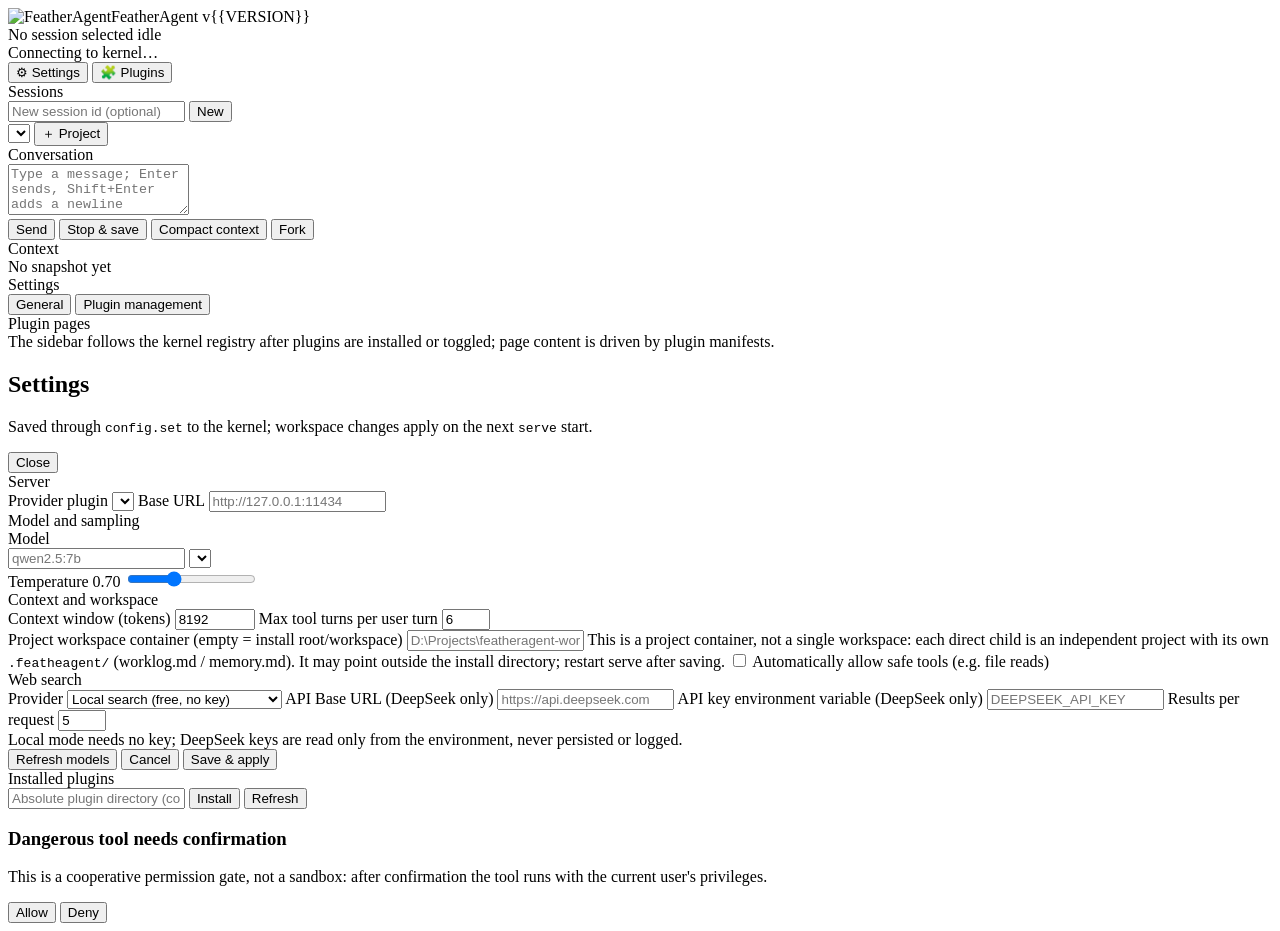
==== web/index.html @ 4db9a9fc "docs+ui: English primary docs, bilingual TUI/WebUI (--lang zh-CN)" ====
<!doctype html>
<html lang="en">
<head>
  <meta charset="utf-8">
  <meta name="viewport" content="width=device-width, initial-scale=1">
  <title>FeatherAgent</title>
  <link rel="icon" type="image/x-icon" href="/favicon.ico">
  <link rel="apple-touch-icon" href="/logo-tile.png">
  <link rel="stylesheet" href="/style.css">
  <script src="/app.js" defer></script>
</head>
<body>
  <header>
    <div class="brand"><img class="brand-logo" src="/logo.png" alt="FeatherAgent">FeatherAgent <span class="ver">v{{VERSION}}</span></div>
    <div class="meta">
      <span id="session-label">No session selected</span>
      <span class="dot" id="state-dot"></span><span id="state-label">idle</span>
    </div>
    <div class="meta" id="conn">Connecting to kernel…</div>
    <button id="btn-settings" class="settings-btn" title="Server, model and sampling settings">⚙ Settings</button>
    <button id="btn-plugins" class="ghost top-plugins" title="Plugin management and plugin pages">🧩 Plugins</button>
  </header>

  <main>
    <aside class="sessions">
      <div class="panel-title">Sessions</div>
      <div class="new-row">
        <input id="new-id" placeholder="New session id (optional)">
        <button id="btn-new">New</button>
      </div>
      <div class="new-row">
        <select id="new-workspace" title="Project workspace for the session"></select>
        <button id="btn-new-workspace" class="ghost" title="Create a project under workspace_root">＋ Project</button>
      </div>
      <div id="session-list" class="list"></div>
    </aside>

    <section class="chat">
      <div class="panel-title">Conversation</div>
      <div id="messages" class="messages"></div>
      <div class="composer">
        <textarea id="input" rows="3" placeholder="Type a message; Enter sends, Shift+Enter adds a newline"></textarea>
        <div class="actions">
          <button id="btn-send" class="primary">Send</button>
          <button id="btn-stop" class="danger">Stop &amp; save</button>
          <button id="btn-compact">Compact context</button>
          <button id="btn-fork">Fork</button>
          <span id="hint" class="hint"></span>
        </div>
      </div>
    </section>

    <aside class="context">
      <div class="panel-title">Context</div>
      <div id="ctx" class="ctx">No snapshot yet</div>
    </aside>
  </main>

  <div id="settings-page" class="settings-page hidden">
    <div class="settings-shell">
      <aside class="settings-nav">
        <div class="nav-title">Settings</div>
        <button class="nav-item active" data-view="general">General</button>
        <button class="nav-item" data-view="plugins">Plugin management</button>
        <div class="nav-subtitle">Plugin pages</div>
        <div id="plugin-nav" class="plugin-nav"></div>
        <div class="nav-foot">The sidebar follows the kernel registry after plugins are installed or toggled; page content is driven by plugin manifests.</div>
      </aside>

      <div class="settings-card">
        <div class="settings-head">
          <div>
            <h2 id="settings-title">Settings</h2>
            <p id="settings-subtitle" class="warn">Saved through <code>config.set</code> to the kernel; workspace changes apply on the next <code>serve</code> start.</p>
          </div>
          <button id="btn-settings-close" class="ghost">Close</button>
        </div>

        <div id="view-general" class="settings-view">
          <div class="settings-section">
            <div class="section-title">Server</div>
            <div class="settings-grid">
              <label>Provider plugin
                <select id="cfg-provider"></select>
              </label>
              <label>Base URL
                <input id="cfg-base-url" placeholder="http://127.0.0.1:11434" autocomplete="off">
              </label>
            </div>
          </div>

          <div class="settings-section">
            <div class="section-title">Model and sampling</div>
            <div class="settings-grid">
              <label>Model
                <div class="model-row">
                  <input id="cfg-model" placeholder="qwen2.5:7b" autocomplete="off">
                  <select id="cfg-model-select" title="Discovered models"></select>
                </div>
                <span id="cfg-models-hint" class="form-hint"></span>
              </label>
              <label>Temperature <span id="cfg-temperature-val" class="value">0.70</span>
                <input id="cfg-temperature" type="range" min="0" max="2" step="0.05" value="0.7">
              </label>
            </div>
          </div>

          <div class="settings-section">
            <div class="section-title">Context and workspace</div>
            <div class="settings-grid">
              <label>Context window (tokens)
                <input id="cfg-context-window" type="number" min="512" max="131072" step="256" value="8192">
              </label>
              <label>Max tool turns per user turn
                <input id="cfg-max-turns" type="number" min="1" max="32" step="1" value="6">
              </label>
            </div>
            <label class="stack-row">Project workspace container (empty = install root/workspace)
              <input id="cfg-workspace-root" placeholder="D:\Projects\featheragent-workspaces or /home/me/work" autocomplete="off">
              <span class="form-hint">This is a project container, not a single workspace: each direct child is an independent project with its own <code>.featheagent/</code> (worklog.md / memory.md). It may point outside the install directory; restart serve after saving.</span>
            </label>
            <label class="check-row">
              <input id="cfg-auto-allow-safe" type="checkbox"> Automatically allow safe tools (e.g. file reads)
            </label>
          </div>

          <div class="settings-section">
            <div class="section-title">Web search</div>
            <div class="settings-grid">
              <label>Provider
                <select id="cfg-search-provider">
                  <option value="local">Local search (free, no key)</option>
                  <option value="deepseek">DeepSeek Search API (optional)</option>
                  <option value="none">Off</option>
                </select>
              </label>
              <label>API Base URL (DeepSeek only)
                <input id="cfg-search-base-url" placeholder="https://api.deepseek.com" autocomplete="off">
              </label>
              <label>API key environment variable (DeepSeek only)
                <input id="cfg-search-key-env" placeholder="DEEPSEEK_API_KEY" autocomplete="off">
              </label>
              <label>Results per request
                <input id="cfg-search-count" type="number" min="1" max="20" step="1" value="5">
              </label>
            </div>
            <span id="search-status" class="form-hint">Local mode needs no key; DeepSeek keys are read only from the environment, never persisted or logged.</span>
          </div>

          <div class="settings-actions">
            <span id="settings-status" class="hint"></span>
            <button id="btn-settings-refresh">Refresh models</button>
            <button id="btn-settings-cancel" class="ghost">Cancel</button>
            <button id="btn-settings-save" class="primary">Save &amp; apply</button>
          </div>
        </div>

        <div id="view-plugins" class="settings-view hidden">
          <div class="settings-section">
            <div class="section-title">Installed plugins</div>
            <div class="plugin-tools">
              <input id="plugin-install-path" placeholder="Absolute plugin directory (contains plugin.json)" autocomplete="off">
              <button id="btn-plugin-install">Install</button>
              <button id="btn-plugin-refresh">Refresh</button>
            </div>
            <div id="plugin-list" class="plugin-list"></div>
            <div id="plugin-status" class="form-hint"></div>
          </div>
        </div>

        <div id="view-plugin" class="settings-view hidden">
          <div id="plugin-detail" class="plugin-detail"></div>
        </div>
      </div>
    </div>
  </div>

  <div id="modal" class="modal hidden">
    <div class="modal-box">
      <h3>Dangerous tool needs confirmation</h3>
      <p id="modal-tool"></p>
      <p class="warn">This is a cooperative permission gate, not a sandbox: after confirmation the tool runs with the current user's privileges.</p>
      <div class="actions">
        <button id="btn-allow" class="danger">Allow</button>
        <button id="btn-deny">Deny</button>
      </div>
    </div>
  </div>
</body>
</html>
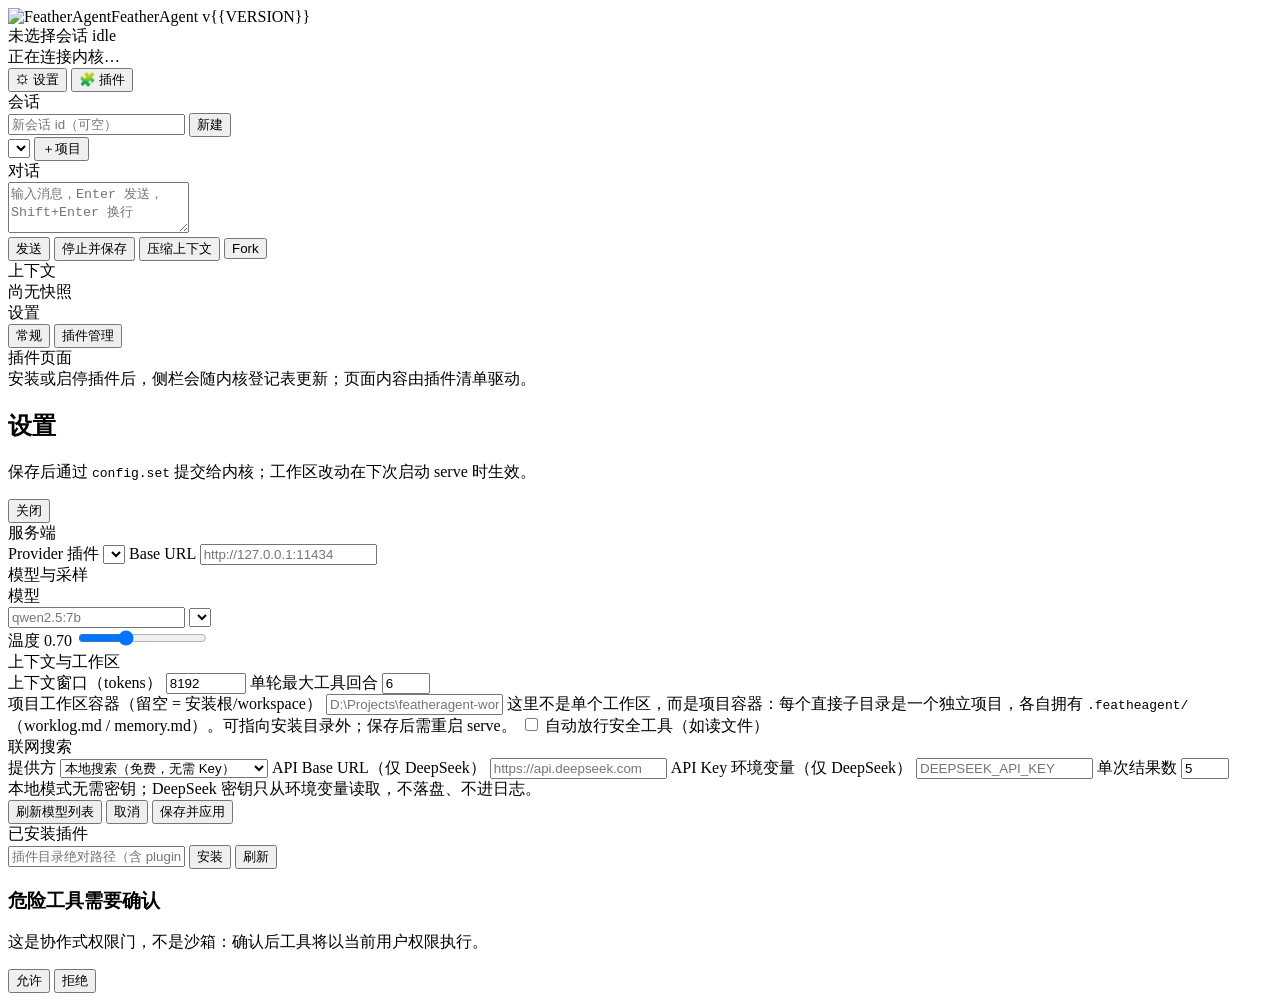
==== commit 8a225bdb: "ui: revert TUI/WebUI to Chinese-only; remove --lang switching" ====
--- a/web/index.html
+++ b/web/index.html
@@ -1,5 +1,5 @@
 <!doctype html>
-<html lang="en">
+<html lang="zh-CN">
 <head>
   <meta charset="utf-8">
   <meta name="viewport" content="width=device-width, initial-scale=1">
@@ -13,37 +13,37 @@
   <header>
     <div class="brand"><img class="brand-logo" src="/logo.png" alt="FeatherAgent">FeatherAgent <span class="ver">v{{VERSION}}</span></div>
     <div class="meta">
-      <span id="session-label">No session selected</span>
+      <span id="session-label">未选择会话</span>
       <span class="dot" id="state-dot"></span><span id="state-label">idle</span>
     </div>
-    <div class="meta" id="conn">Connecting to kernel…</div>
-    <button id="btn-settings" class="settings-btn" title="Server, model and sampling settings">⚙ Settings</button>
-    <button id="btn-plugins" class="ghost top-plugins" title="Plugin management and plugin pages">🧩 Plugins</button>
+    <div class="meta" id="conn">正在连接内核…</div>
+    <button id="btn-settings" class="settings-btn" title="服务端、模型与采样设置">⚙ 设置</button>
+    <button id="btn-plugins" class="ghost top-plugins" title="插件管理与插件页面">🧩 插件</button>
   </header>
 
   <main>
     <aside class="sessions">
-      <div class="panel-title">Sessions</div>
+      <div class="panel-title">会话</div>
       <div class="new-row">
-        <input id="new-id" placeholder="New session id (optional)">
-        <button id="btn-new">New</button>
+        <input id="new-id" placeholder="新会话 id（可空）">
+        <button id="btn-new">新建</button>
       </div>
       <div class="new-row">
-        <select id="new-workspace" title="Project workspace for the session"></select>
-        <button id="btn-new-workspace" class="ghost" title="Create a project under workspace_root">＋ Project</button>
+        <select id="new-workspace" title="会话所属项目工作区"></select>
+        <button id="btn-new-workspace" class="ghost" title="在 workspace_root 下新建项目">＋项目</button>
       </div>
       <div id="session-list" class="list"></div>
     </aside>
 
     <section class="chat">
-      <div class="panel-title">Conversation</div>
+      <div class="panel-title">对话</div>
       <div id="messages" class="messages"></div>
       <div class="composer">
-        <textarea id="input" rows="3" placeholder="Type a message; Enter sends, Shift+Enter adds a newline"></textarea>
+        <textarea id="input" rows="3" placeholder="输入消息，Enter 发送，Shift+Enter 换行"></textarea>
         <div class="actions">
-          <button id="btn-send" class="primary">Send</button>
-          <button id="btn-stop" class="danger">Stop &amp; save</button>
-          <button id="btn-compact">Compact context</button>
+          <button id="btn-send" class="primary">发送</button>
+          <button id="btn-stop" class="danger">停止并保存</button>
+          <button id="btn-compact">压缩上下文</button>
           <button id="btn-fork">Fork</button>
           <span id="hint" class="hint"></span>
         </div>
@@ -51,36 +51,36 @@
     </section>
 
     <aside class="context">
-      <div class="panel-title">Context</div>
-      <div id="ctx" class="ctx">No snapshot yet</div>
+      <div class="panel-title">上下文</div>
+      <div id="ctx" class="ctx">尚无快照</div>
     </aside>
   </main>
 
   <div id="settings-page" class="settings-page hidden">
     <div class="settings-shell">
       <aside class="settings-nav">
-        <div class="nav-title">Settings</div>
-        <button class="nav-item active" data-view="general">General</button>
-        <button class="nav-item" data-view="plugins">Plugin management</button>
-        <div class="nav-subtitle">Plugin pages</div>
+        <div class="nav-title">设置</div>
+        <button class="nav-item active" data-view="general">常规</button>
+        <button class="nav-item" data-view="plugins">插件管理</button>
+        <div class="nav-subtitle">插件页面</div>
         <div id="plugin-nav" class="plugin-nav"></div>
-        <div class="nav-foot">The sidebar follows the kernel registry after plugins are installed or toggled; page content is driven by plugin manifests.</div>
+        <div class="nav-foot">安装或启停插件后，侧栏会随内核登记表更新；页面内容由插件清单驱动。</div>
       </aside>
 
       <div class="settings-card">
         <div class="settings-head">
           <div>
-            <h2 id="settings-title">Settings</h2>
-            <p id="settings-subtitle" class="warn">Saved through <code>config.set</code> to the kernel; workspace changes apply on the next <code>serve</code> start.</p>
+            <h2 id="settings-title">设置</h2>
+            <p id="settings-subtitle" class="warn">保存后通过 <code>config.set</code> 提交给内核；工作区改动在下次启动 serve 时生效。</p>
           </div>
-          <button id="btn-settings-close" class="ghost">Close</button>
+          <button id="btn-settings-close" class="ghost">关闭</button>
         </div>
 
         <div id="view-general" class="settings-view">
           <div class="settings-section">
-            <div class="section-title">Server</div>
+            <div class="section-title">服务端</div>
             <div class="settings-grid">
-              <label>Provider plugin
+              <label>Provider 插件
                 <select id="cfg-provider"></select>
               </label>
               <label>Base URL
@@ -90,78 +90,78 @@
           </div>
 
           <div class="settings-section">
-            <div class="section-title">Model and sampling</div>
+            <div class="section-title">模型与采样</div>
             <div class="settings-grid">
-              <label>Model
+              <label>模型
                 <div class="model-row">
                   <input id="cfg-model" placeholder="qwen2.5:7b" autocomplete="off">
-                  <select id="cfg-model-select" title="Discovered models"></select>
+                  <select id="cfg-model-select" title="已发现的模型"></select>
                 </div>
                 <span id="cfg-models-hint" class="form-hint"></span>
               </label>
-              <label>Temperature <span id="cfg-temperature-val" class="value">0.70</span>
+              <label>温度 <span id="cfg-temperature-val" class="value">0.70</span>
                 <input id="cfg-temperature" type="range" min="0" max="2" step="0.05" value="0.7">
               </label>
             </div>
           </div>
 
           <div class="settings-section">
-            <div class="section-title">Context and workspace</div>
+            <div class="section-title">上下文与工作区</div>
             <div class="settings-grid">
-              <label>Context window (tokens)
+              <label>上下文窗口（tokens）
                 <input id="cfg-context-window" type="number" min="512" max="131072" step="256" value="8192">
               </label>
-              <label>Max tool turns per user turn
+              <label>单轮最大工具回合
                 <input id="cfg-max-turns" type="number" min="1" max="32" step="1" value="6">
               </label>
             </div>
-            <label class="stack-row">Project workspace container (empty = install root/workspace)
-              <input id="cfg-workspace-root" placeholder="D:\Projects\featheragent-workspaces or /home/me/work" autocomplete="off">
-              <span class="form-hint">This is a project container, not a single workspace: each direct child is an independent project with its own <code>.featheagent/</code> (worklog.md / memory.md). It may point outside the install directory; restart serve after saving.</span>
+            <label class="stack-row">项目工作区容器（留空 = 安装根/workspace）
+              <input id="cfg-workspace-root" placeholder="D:\Projects\featheragent-workspaces 或 /home/me/work" autocomplete="off">
+              <span class="form-hint">这里不是单个工作区，而是项目容器：每个直接子目录是一个独立项目，各自拥有 <code>.featheagent/</code>（worklog.md / memory.md）。可指向安装目录外；保存后需重启 serve。</span>
             </label>
             <label class="check-row">
-              <input id="cfg-auto-allow-safe" type="checkbox"> Automatically allow safe tools (e.g. file reads)
+              <input id="cfg-auto-allow-safe" type="checkbox"> 自动放行安全工具（如读文件）
             </label>
           </div>
 
           <div class="settings-section">
-            <div class="section-title">Web search</div>
+            <div class="section-title">联网搜索</div>
             <div class="settings-grid">
-              <label>Provider
+              <label>提供方
                 <select id="cfg-search-provider">
-                  <option value="local">Local search (free, no key)</option>
-                  <option value="deepseek">DeepSeek Search API (optional)</option>
-                  <option value="none">Off</option>
+                  <option value="local">本地搜索（免费，无需 Key）</option>
+                  <option value="deepseek">DeepSeek Search API（可选）</option>
+                  <option value="none">关闭</option>
                 </select>
               </label>
-              <label>API Base URL (DeepSeek only)
+              <label>API Base URL（仅 DeepSeek）
                 <input id="cfg-search-base-url" placeholder="https://api.deepseek.com" autocomplete="off">
               </label>
-              <label>API key environment variable (DeepSeek only)
+              <label>API Key 环境变量（仅 DeepSeek）
                 <input id="cfg-search-key-env" placeholder="DEEPSEEK_API_KEY" autocomplete="off">
               </label>
-              <label>Results per request
+              <label>单次结果数
                 <input id="cfg-search-count" type="number" min="1" max="20" step="1" value="5">
               </label>
             </div>
-            <span id="search-status" class="form-hint">Local mode needs no key; DeepSeek keys are read only from the environment, never persisted or logged.</span>
+            <span id="search-status" class="form-hint">本地模式无需密钥；DeepSeek 密钥只从环境变量读取，不落盘、不进日志。</span>
           </div>
 
           <div class="settings-actions">
             <span id="settings-status" class="hint"></span>
-            <button id="btn-settings-refresh">Refresh models</button>
-            <button id="btn-settings-cancel" class="ghost">Cancel</button>
-            <button id="btn-settings-save" class="primary">Save &amp; apply</button>
+            <button id="btn-settings-refresh">刷新模型列表</button>
+            <button id="btn-settings-cancel" class="ghost">取消</button>
+            <button id="btn-settings-save" class="primary">保存并应用</button>
           </div>
         </div>
 
         <div id="view-plugins" class="settings-view hidden">
           <div class="settings-section">
-            <div class="section-title">Installed plugins</div>
+            <div class="section-title">已安装插件</div>
             <div class="plugin-tools">
-              <input id="plugin-install-path" placeholder="Absolute plugin directory (contains plugin.json)" autocomplete="off">
-              <button id="btn-plugin-install">Install</button>
-              <button id="btn-plugin-refresh">Refresh</button>
+              <input id="plugin-install-path" placeholder="插件目录绝对路径（含 plugin.json）" autocomplete="off">
+              <button id="btn-plugin-install">安装</button>
+              <button id="btn-plugin-refresh">刷新</button>
             </div>
             <div id="plugin-list" class="plugin-list"></div>
             <div id="plugin-status" class="form-hint"></div>
@@ -177,12 +177,12 @@
 
   <div id="modal" class="modal hidden">
     <div class="modal-box">
-      <h3>Dangerous tool needs confirmation</h3>
+      <h3>危险工具需要确认</h3>
       <p id="modal-tool"></p>
-      <p class="warn">This is a cooperative permission gate, not a sandbox: after confirmation the tool runs with the current user's privileges.</p>
+      <p class="warn">这是协作式权限门，不是沙箱：确认后工具将以当前用户权限执行。</p>
       <div class="actions">
-        <button id="btn-allow" class="danger">Allow</button>
-        <button id="btn-deny">Deny</button>
+        <button id="btn-allow" class="danger">允许</button>
+        <button id="btn-deny">拒绝</button>
       </div>
     </div>
   </div>
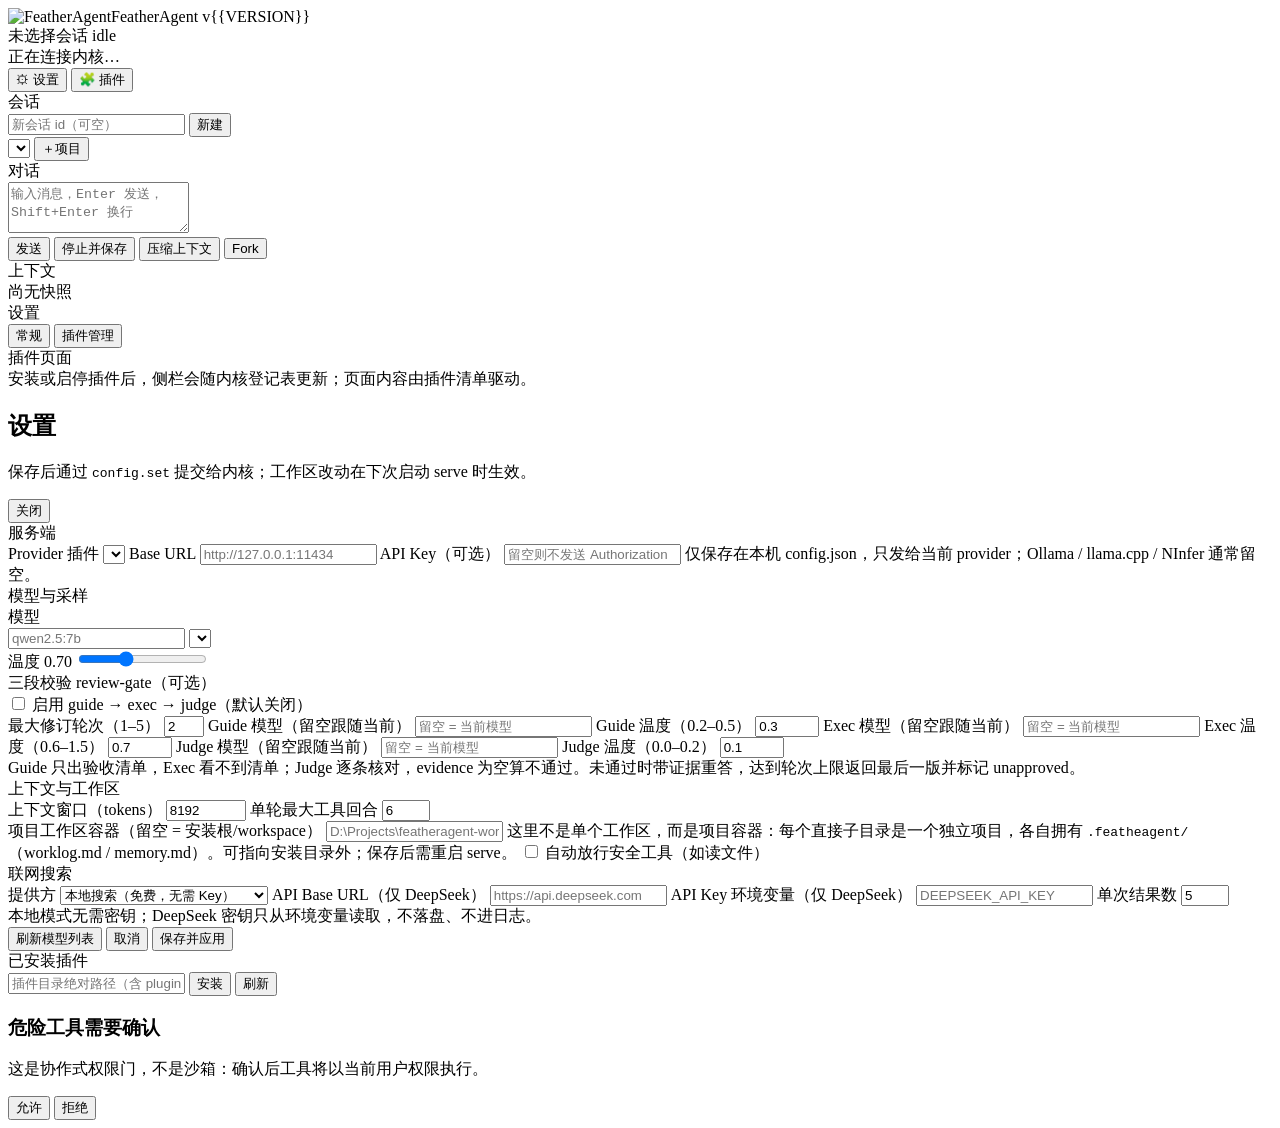
==== commit 34aa23ac: "feat: close R1 and add review-gate/local providers, release v1.2.1-rc.1" ====
--- a/web/index.html
+++ b/web/index.html
@@ -86,6 +86,10 @@
               <label>Base URL
                 <input id="cfg-base-url" placeholder="http://127.0.0.1:11434" autocomplete="off">
               </label>
+              <label>API Key（可选）
+                <input id="cfg-provider-key" type="password" placeholder="留空则不发送 Authorization" autocomplete="off">
+                <span class="form-hint">仅保存在本机 config.json，只发给当前 provider；Ollama / llama.cpp / NInfer 通常留空。</span>
+              </label>
             </div>
           </div>
 
@@ -103,6 +107,37 @@
                 <input id="cfg-temperature" type="range" min="0" max="2" step="0.05" value="0.7">
               </label>
             </div>
+          </div>
+
+          <div class="settings-section">
+            <div class="section-title">三段校验 review-gate（可选）</div>
+            <label class="check-row">
+              <input id="cfg-review-enabled" type="checkbox"> 启用 guide → exec → judge（默认关闭）
+            </label>
+            <div class="settings-grid">
+              <label>最大修订轮次（1–5）
+                <input id="cfg-review-max-rounds" type="number" min="1" max="5" step="1" value="2">
+              </label>
+              <label>Guide 模型（留空跟随当前）
+                <input id="cfg-review-guide-model" placeholder="留空 = 当前模型" autocomplete="off">
+              </label>
+              <label>Guide 温度（0.2–0.5）
+                <input id="cfg-review-guide-temp" type="number" min="0.2" max="0.5" step="0.05" value="0.3">
+              </label>
+              <label>Exec 模型（留空跟随当前）
+                <input id="cfg-review-exec-model" placeholder="留空 = 当前模型" autocomplete="off">
+              </label>
+              <label>Exec 温度（0.6–1.5）
+                <input id="cfg-review-exec-temp" type="number" min="0.6" max="1.5" step="0.05" value="0.7">
+              </label>
+              <label>Judge 模型（留空跟随当前）
+                <input id="cfg-review-judge-model" placeholder="留空 = 当前模型" autocomplete="off">
+              </label>
+              <label>Judge 温度（0.0–0.2）
+                <input id="cfg-review-judge-temp" type="number" min="0" max="0.2" step="0.01" value="0.1">
+              </label>
+            </div>
+            <span class="form-hint">Guide 只出验收清单，Exec 看不到清单；Judge 逐条核对，evidence 为空算不通过。未通过时带证据重答，达到轮次上限返回最后一版并标记 unapproved。</span>
           </div>
 
           <div class="settings-section">
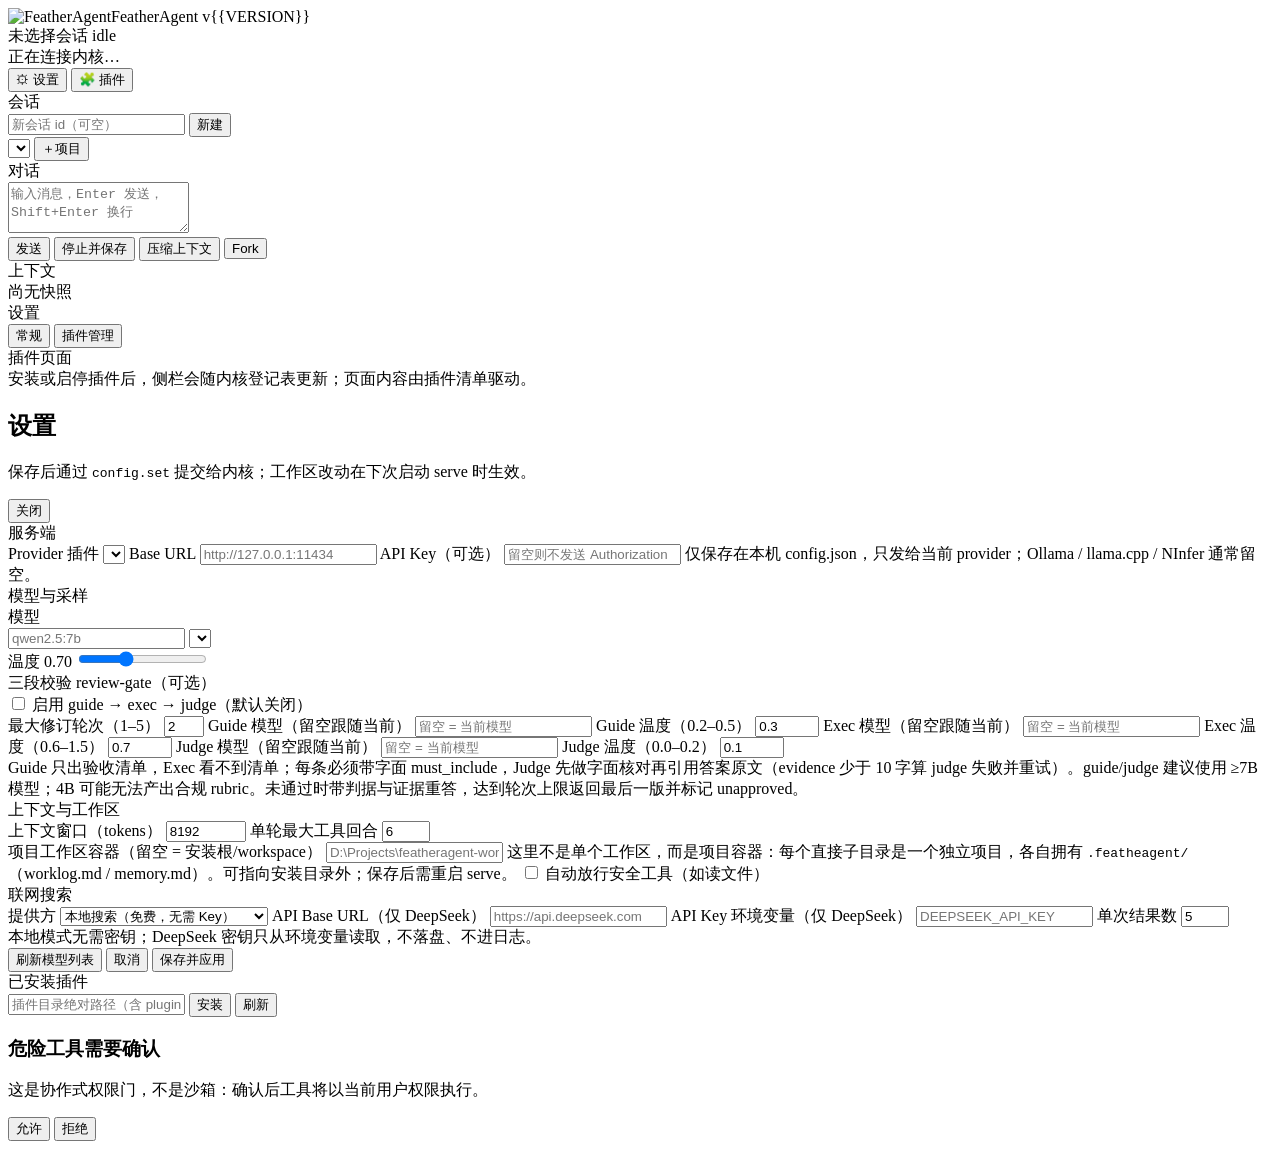
==== commit c1af2033: "release: v1.2.1-rc.2.1 (Ollama /api/tags, TUI review settings, review quality)" ====
--- a/web/index.html
+++ b/web/index.html
@@ -137,7 +137,7 @@
                 <input id="cfg-review-judge-temp" type="number" min="0" max="0.2" step="0.01" value="0.1">
               </label>
             </div>
-            <span class="form-hint">Guide 只出验收清单，Exec 看不到清单；Judge 逐条核对，evidence 为空算不通过。未通过时带证据重答，达到轮次上限返回最后一版并标记 unapproved。</span>
+            <span class="form-hint">Guide 只出验收清单，Exec 看不到清单；每条必须带字面 must_include，Judge 先做字面核对再引用答案原文（evidence 少于 10 字算 judge 失败并重试）。guide/judge 建议使用 ≥7B 模型；4B 可能无法产出合规 rubric。未通过时带判据与证据重答，达到轮次上限返回最后一版并标记 unapproved。</span>
           </div>
 
           <div class="settings-section">
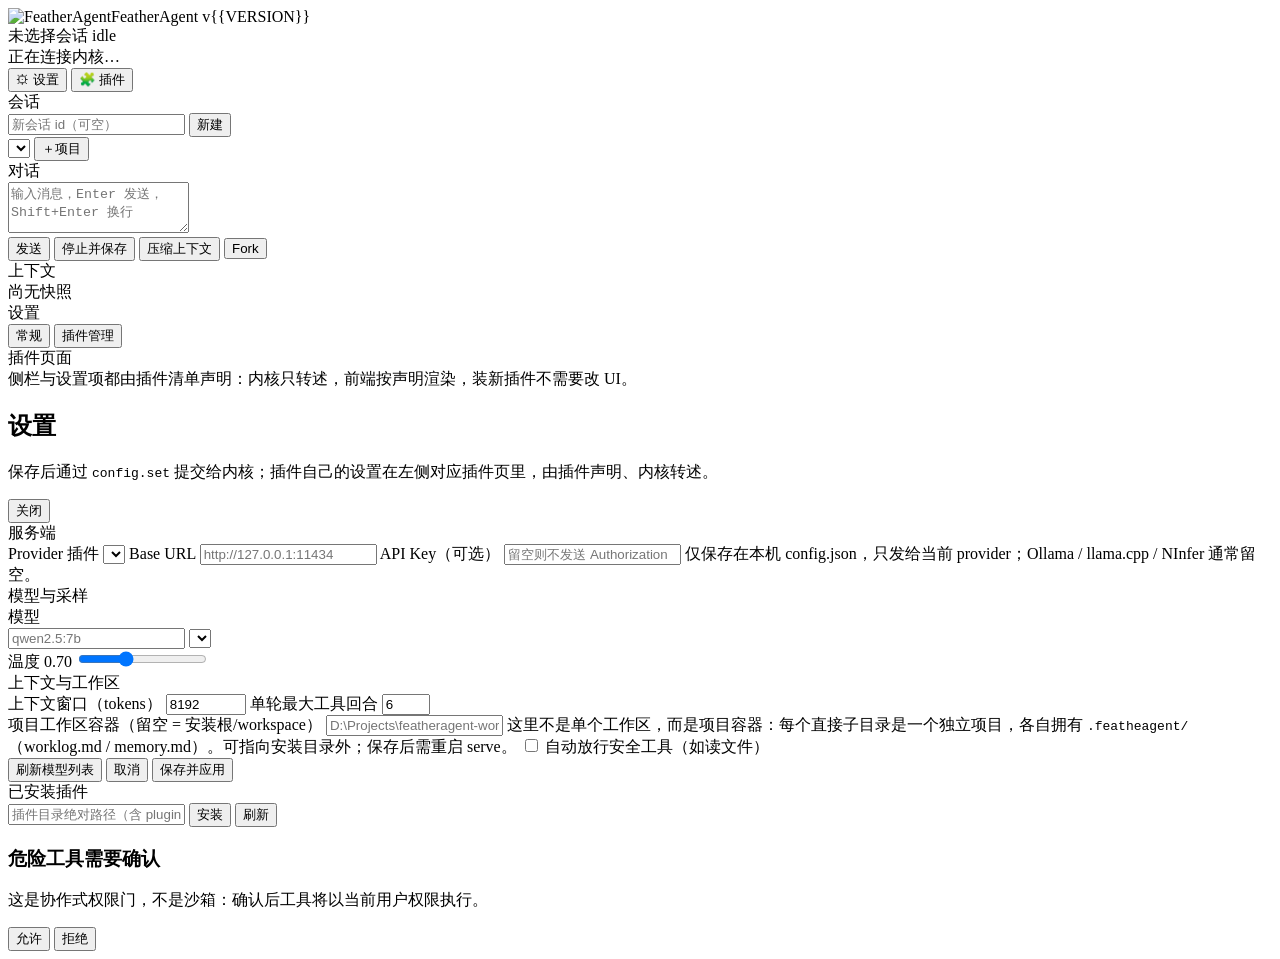
==== commit 51f86aaa: "feat(plugin): 插件在清单里自述设置，内核转述、前端通用渲染；修复 H1–H4，发布 v1.2.1-rc.3 - manifest.settings: root/title/descrip" ====
--- a/web/index.html
+++ b/web/index.html
@@ -64,14 +64,14 @@
         <button class="nav-item" data-view="plugins">插件管理</button>
         <div class="nav-subtitle">插件页面</div>
         <div id="plugin-nav" class="plugin-nav"></div>
-        <div class="nav-foot">安装或启停插件后，侧栏会随内核登记表更新；页面内容由插件清单驱动。</div>
+        <div class="nav-foot">侧栏与设置项都由插件清单声明：内核只转述，前端按声明渲染，装新插件不需要改 UI。</div>
       </aside>
 
       <div class="settings-card">
         <div class="settings-head">
           <div>
             <h2 id="settings-title">设置</h2>
-            <p id="settings-subtitle" class="warn">保存后通过 <code>config.set</code> 提交给内核；工作区改动在下次启动 serve 时生效。</p>
+            <p id="settings-subtitle" class="warn">保存后通过 <code>config.set</code> 提交给内核；插件自己的设置在左侧对应插件页里，由插件声明、内核转述。</p>
           </div>
           <button id="btn-settings-close" class="ghost">关闭</button>
         </div>
@@ -110,37 +110,6 @@
           </div>
 
           <div class="settings-section">
-            <div class="section-title">三段校验 review-gate（可选）</div>
-            <label class="check-row">
-              <input id="cfg-review-enabled" type="checkbox"> 启用 guide → exec → judge（默认关闭）
-            </label>
-            <div class="settings-grid">
-              <label>最大修订轮次（1–5）
-                <input id="cfg-review-max-rounds" type="number" min="1" max="5" step="1" value="2">
-              </label>
-              <label>Guide 模型（留空跟随当前）
-                <input id="cfg-review-guide-model" placeholder="留空 = 当前模型" autocomplete="off">
-              </label>
-              <label>Guide 温度（0.2–0.5）
-                <input id="cfg-review-guide-temp" type="number" min="0.2" max="0.5" step="0.05" value="0.3">
-              </label>
-              <label>Exec 模型（留空跟随当前）
-                <input id="cfg-review-exec-model" placeholder="留空 = 当前模型" autocomplete="off">
-              </label>
-              <label>Exec 温度（0.6–1.5）
-                <input id="cfg-review-exec-temp" type="number" min="0.6" max="1.5" step="0.05" value="0.7">
-              </label>
-              <label>Judge 模型（留空跟随当前）
-                <input id="cfg-review-judge-model" placeholder="留空 = 当前模型" autocomplete="off">
-              </label>
-              <label>Judge 温度（0.0–0.2）
-                <input id="cfg-review-judge-temp" type="number" min="0" max="0.2" step="0.01" value="0.1">
-              </label>
-            </div>
-            <span class="form-hint">Guide 只出验收清单，Exec 看不到清单；每条必须带字面 must_include，Judge 先做字面核对再引用答案原文（evidence 少于 10 字算 judge 失败并重试）。guide/judge 建议使用 ≥7B 模型；4B 可能无法产出合规 rubric。未通过时带判据与证据重答，达到轮次上限返回最后一版并标记 unapproved。</span>
-          </div>
-
-          <div class="settings-section">
             <div class="section-title">上下文与工作区</div>
             <div class="settings-grid">
               <label>上下文窗口（tokens）
@@ -157,29 +126,6 @@
             <label class="check-row">
               <input id="cfg-auto-allow-safe" type="checkbox"> 自动放行安全工具（如读文件）
             </label>
-          </div>
-
-          <div class="settings-section">
-            <div class="section-title">联网搜索</div>
-            <div class="settings-grid">
-              <label>提供方
-                <select id="cfg-search-provider">
-                  <option value="local">本地搜索（免费，无需 Key）</option>
-                  <option value="deepseek">DeepSeek Search API（可选）</option>
-                  <option value="none">关闭</option>
-                </select>
-              </label>
-              <label>API Base URL（仅 DeepSeek）
-                <input id="cfg-search-base-url" placeholder="https://api.deepseek.com" autocomplete="off">
-              </label>
-              <label>API Key 环境变量（仅 DeepSeek）
-                <input id="cfg-search-key-env" placeholder="DEEPSEEK_API_KEY" autocomplete="off">
-              </label>
-              <label>单次结果数
-                <input id="cfg-search-count" type="number" min="1" max="20" step="1" value="5">
-              </label>
-            </div>
-            <span id="search-status" class="form-hint">本地模式无需密钥；DeepSeek 密钥只从环境变量读取，不落盘、不进日志。</span>
           </div>
 
           <div class="settings-actions">
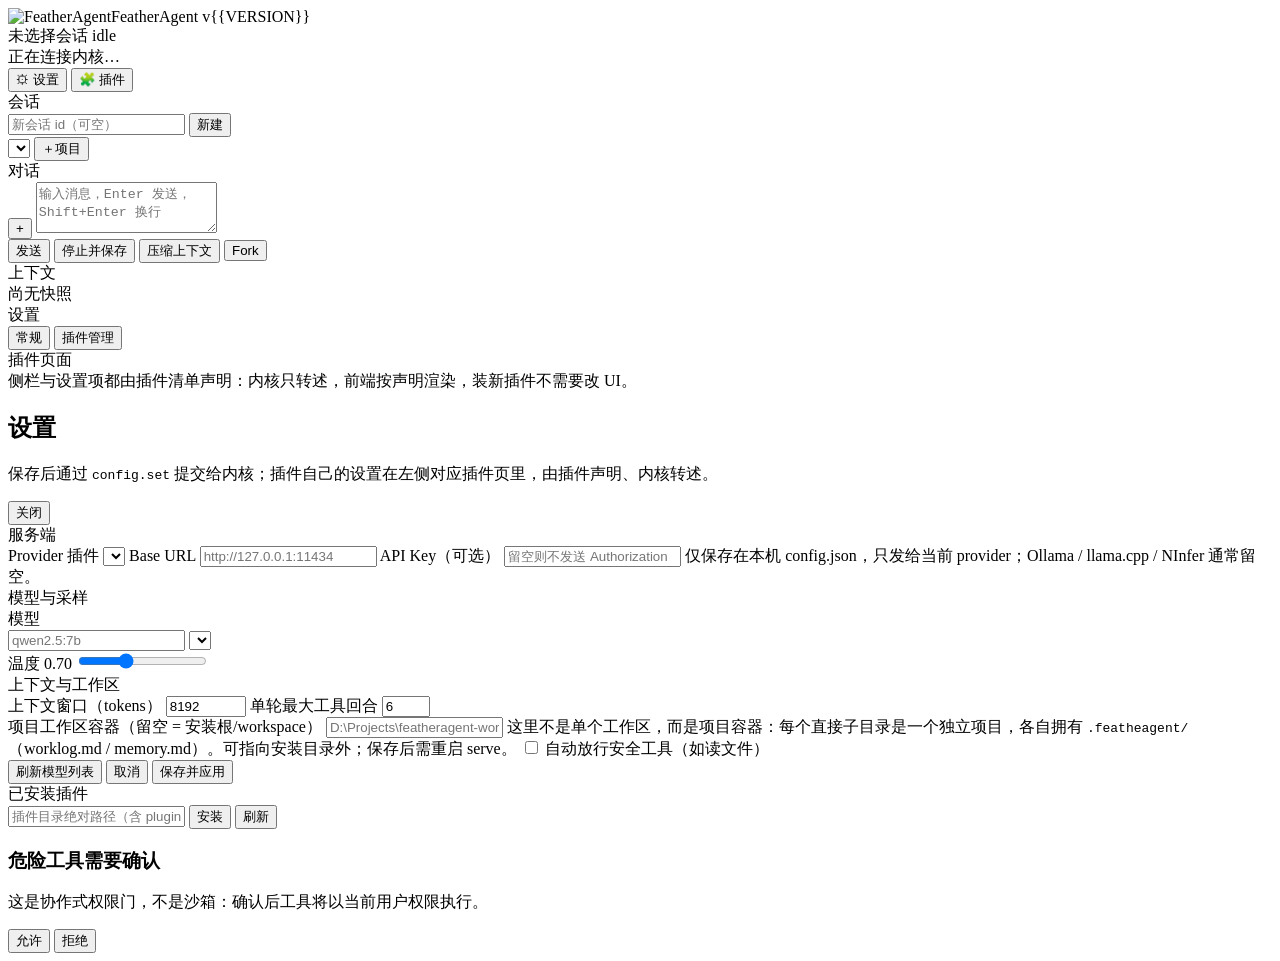
==== commit 5bc9cb67: "fix(windows): 修复 N5-N9、搜索落盘与文件附件，发布 v1.2.1-rc.4" ====
--- a/web/index.html
+++ b/web/index.html
@@ -3,6 +3,7 @@
 <head>
   <meta charset="utf-8">
   <meta name="viewport" content="width=device-width, initial-scale=1">
+  <meta name="description" content="FeatherAgent：把机械重复的步骤交给本机 1B–14B 小模型执行——上下文引擎与轻量 Agent 内核，供上层 Agent 调度">
   <title>FeatherAgent</title>
   <link rel="icon" type="image/x-icon" href="/favicon.ico">
   <link rel="apple-touch-icon" href="/logo-tile.png">
@@ -39,7 +40,12 @@
       <div class="panel-title">对话</div>
       <div id="messages" class="messages"></div>
       <div class="composer">
-        <textarea id="input" rows="3" placeholder="输入消息，Enter 发送，Shift+Enter 换行"></textarea>
+        <div id="attachments" class="attachments"></div>
+        <div class="composer-main">
+          <button id="btn-attach" class="attach" type="button" aria-label="Attach file">+</button>
+          <textarea id="input" rows="3" placeholder="输入消息，Enter 发送，Shift+Enter 换行"></textarea>
+        </div>
+        <input id="file-input" type="file" multiple hidden>
         <div class="actions">
           <button id="btn-send" class="primary">发送</button>
           <button id="btn-stop" class="danger">停止并保存</button>
@@ -160,6 +166,7 @@
     <div class="modal-box">
       <h3>危险工具需要确认</h3>
       <p id="modal-tool"></p>
+      <pre id="modal-preview" class="modal-pre"></pre>
       <p class="warn">这是协作式权限门，不是沙箱：确认后工具将以当前用户权限执行。</p>
       <div class="actions">
         <button id="btn-allow" class="danger">允许</button>
